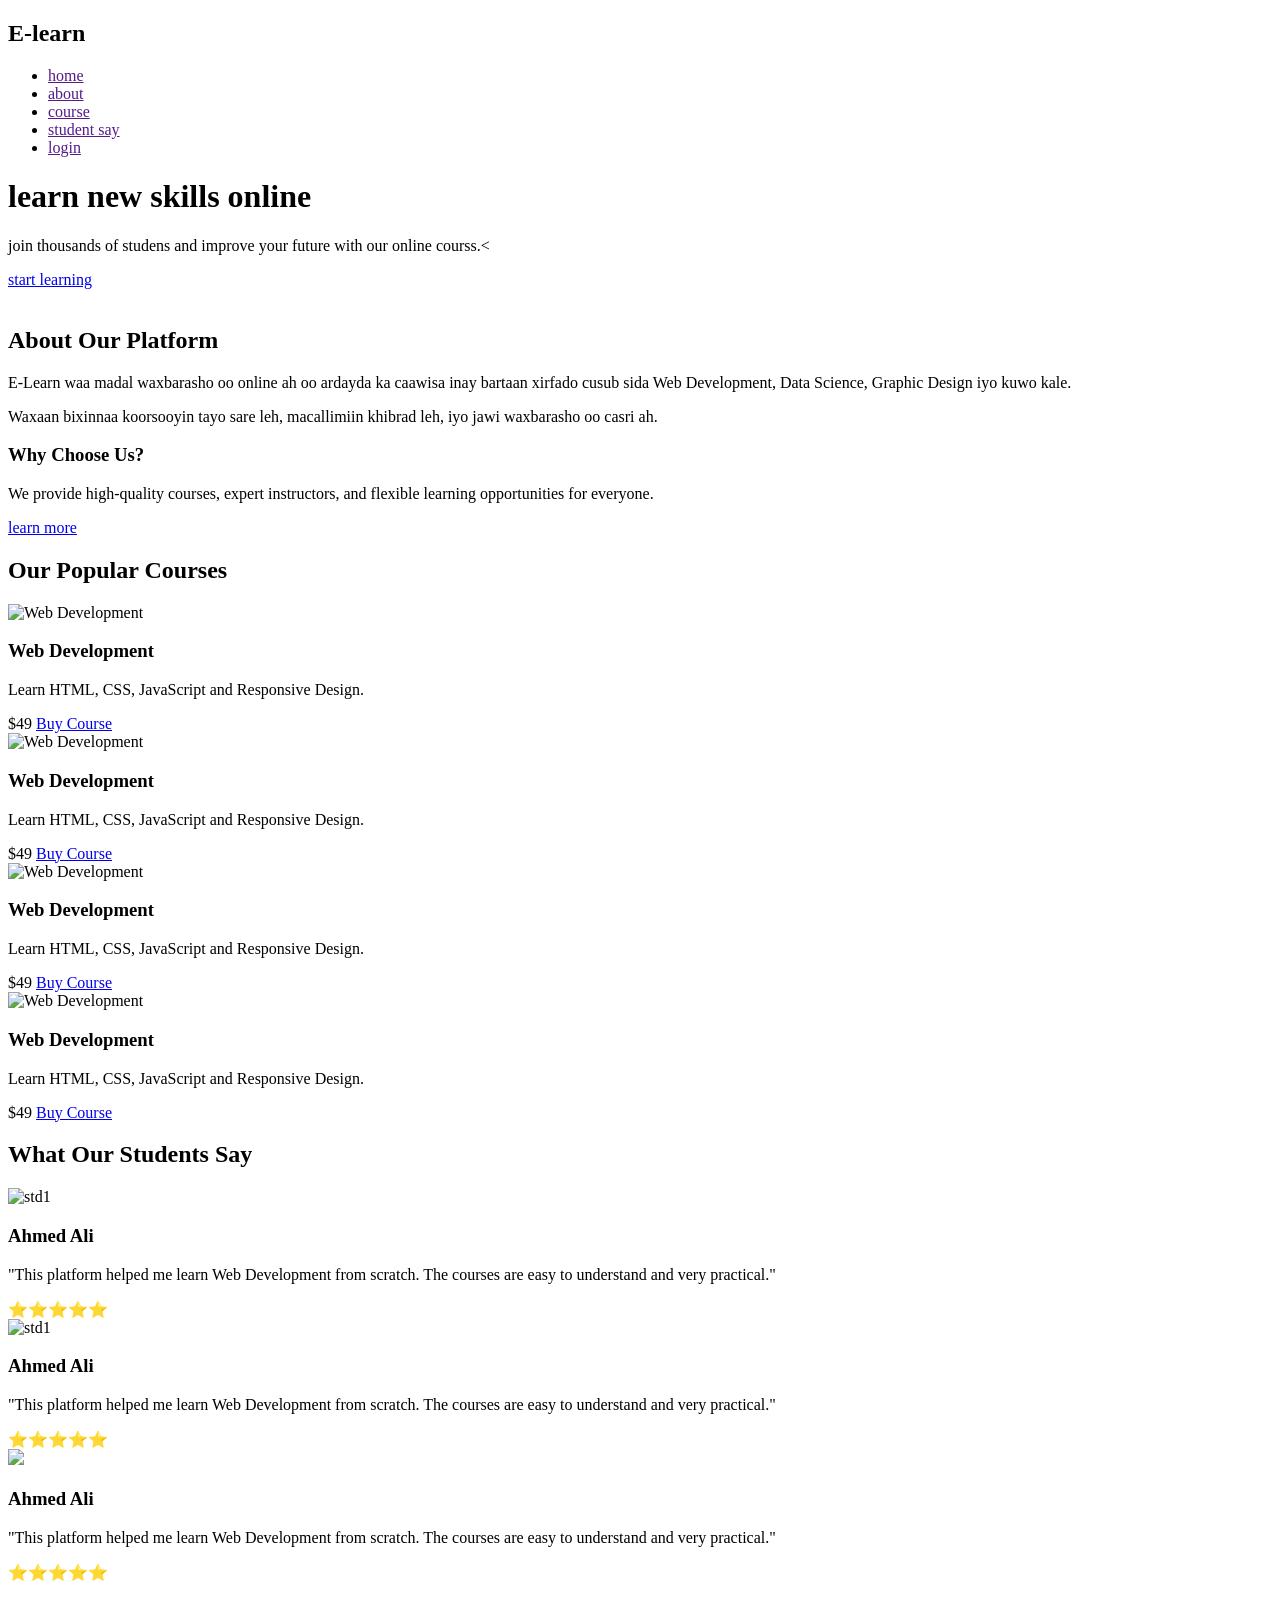
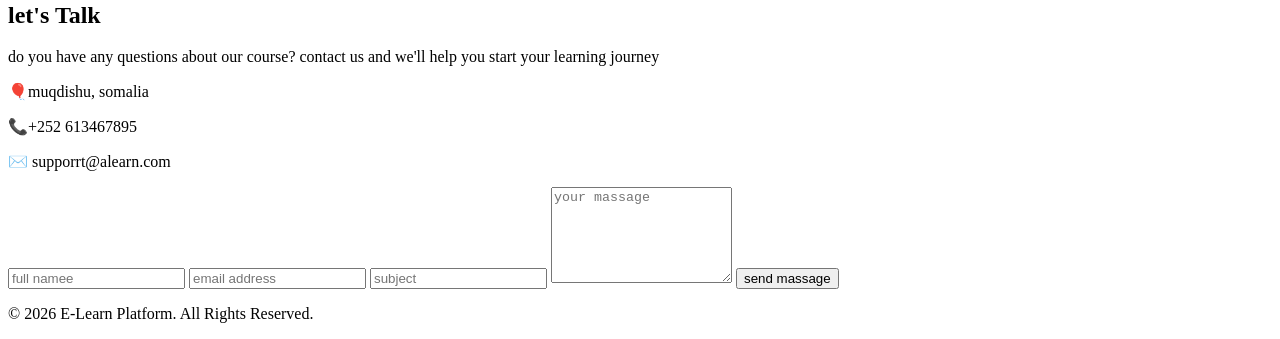
==== index.html @ 08ce7b7e "Initial commit" ====
<!DOCTYPE html>
<html lang="en">

<head>
    <meta charset="UTF-8">
    <meta name="viewport" content="width=device-width, initial-scale=1.0">
    <title>E-learn platform</title>
    <link rel="stylesheet" href="style.css">

</head>

<body>

    <header>
        <nav>
            <h2 class="logo">E-learn</h2>
            <ul>
                <li><a href="">home</a></li>
                <li><a href="">about</a></li>
                <li><a href="">course</a></li>
                <li><a href="">student say</a></li>
                <li><a href="">login</a></li>
            </ul>
        </nav>
        <div class="hero">
            <div class="hero-text">
                <h1>learn new skills online</h1>
                <p>join thousands of studens and improve your future with our online courss.< </p>
                        <a href="#" class="btn">start learning</a>

            </div>

        </div>



        <section class="about">
            <div class="about-container">

                <div class="about-image">
                    <img src="./img/e-learning-2.jpg" alt="">
                </div>

                <div class="about-contect">
                    <h2>About Our Platform</h2>

                    <p>
                        E-Learn waa madal waxbarasho oo online ah oo ardayda ka caawisa inay
                        bartaan xirfado cusub sida Web Development, Data Science, Graphic Design
                        iyo kuwo kale.
                    </p>

                    <p>
                        Waxaan bixinnaa koorsooyin tayo sare leh, macallimiin khibrad leh, iyo
                        jawi waxbarasho oo casri ah.
                    </p>

                    <h3>Why Choose Us?</h3>

                    <p>
                        We provide high-quality courses, expert instructors, and flexible
                        learning opportunities for everyone.</p>
                    <a href="#" class=about-btn>learn more</a>
                </div>
            </div>
        </section>
        <section id="course" class="courses">
            <h2>Our Popular Courses</h2>

            <div class="course-container">

                <div class="course-card">
                    <img src="https://images.unsplash.com/photo-1498050108023-c5249f4df085?w=800" alt="Web Development">

                    <div class="course-content">
                        <h3>Web Development</h3>

                        <p>Learn HTML, CSS, JavaScript and Responsive Design.</p>

                        <span>$49</span>

                        <a href="courseBuy.html" class="buy-btn">Buy Course</a>
                    </div>
                </div>

                <div class="course-card">
                    <img src="./img/5.jpg" alt="Web Development">

                    <div class="course-content">
                        <h3>Web Development</h3>

                        <p>Learn HTML, CSS, JavaScript and Responsive Design.</p>

                        <span>$49</span>

                        <a href="courseBuy.html" class="buy-btn">Buy Course</a>
                    </div>
                </div>

                <div class="course-card">
                    <img src="./img/5.jpg" alt="Web Development">

                    <div class="course-content">
                        <h3>Web Development</h3>

                        <p>Learn HTML, CSS, JavaScript and Responsive Design.</p>

                        <span>$49</span>

                        <a href="courseBuy.html" class="buy-btn">Buy Course</a>
                    </div>
                </div>

                <div class="course-card">
                    <img src="./img/5.jpg" alt="Web Development">

                    <div class="course-content">
                        <h3>Web Development</h3>

                        <p>Learn HTML, CSS, JavaScript and Responsive Design.</p>

                        <span>$49</span>

                        <a href="courseBuy.html" class="buy-btn">Buy Course</a>
                    </div>
                </div>

        </section>
        <section class="testimonials">
            <h2>What Our Students Say</h2>
            <div class="testimonials-container">
                <div class="testimonials-card">
                    <img src="./img/st1.jpg" alt="std1">
                    <h3>Ahmed Ali</h3>
                    <p>
                        "This platform helped me learn Web Development from scratch. The courses are easy to understand
                        and very practical."
                    </p>
                    <span>⭐⭐⭐⭐⭐</span>
                </div>
            


              <div class="testimonials-card">
                    <img src="./img/st2.jpg" alt="std1">
                    <h3>Ahmed Ali</h3>
                    <p>
                        "This platform helped me learn Web Development from scratch. The courses are easy to understand
                        and very practical."
                    </p>
                    <span>⭐⭐⭐⭐⭐</span>
                </div>

                 <div class="testimonials-card">
                    <img src="./img/st3.jpg alt="student 3">
                    <h3>Ahmed Ali</h3>
                    <p>
                        "This platform helped me learn Web Development from scratch. The courses are easy to understand
                        and very practical."
                    </p>
                    <span>⭐⭐⭐⭐⭐</span>
                </div>
            
        </section>

    <section class="contact">
        <div class="contect-content">
            <div class="contect-info">
                <h2> let's Talk</h2>
                <p> do you have any questions about our course? contact us and we'll help you start your
                    learning journey</p>
            <div class="contect-datails">
                <p> 🎈muqdishu, somalia</p>
                <p> 📞+252 613467895</p>
                <p>✉️ supporrt@alearn.com</p>

            </div>

            </div>

            <div class="contect-form">
                <form>
                    <input type="text" placeholder="full namee " required>
                    <input type="email" placeholder="email address" required>
                    <input type="text" placeholder="subject" required>
                    <textarea rows="6" placeholder="your massage"></textarea> 
                    <button type=" submit">send massage</button>
                </form>
            </div>
        </section>
        <footer class="footer">
    <p>&copy; 2026 E-Learn Platform. All Rights Reserved.</p>
</footer>
                
                
                

            







    </header>

</body>

</html>
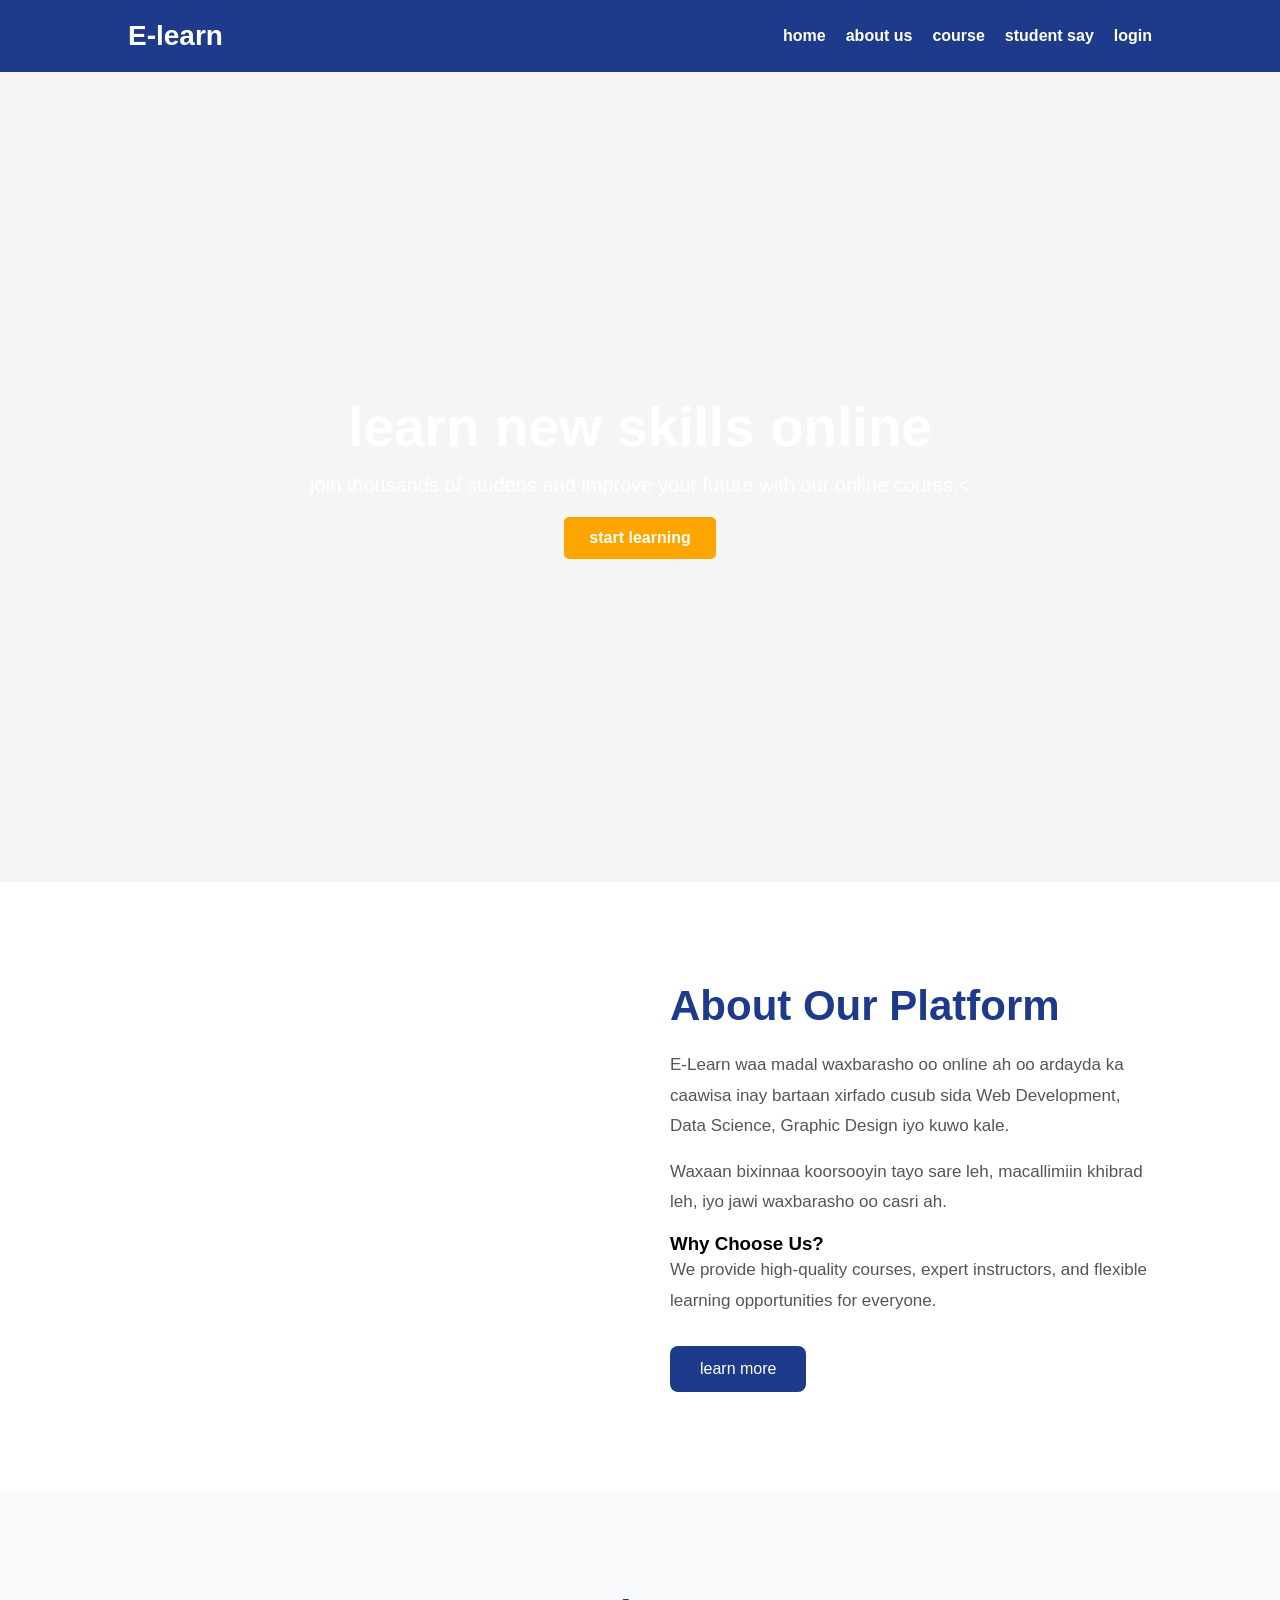
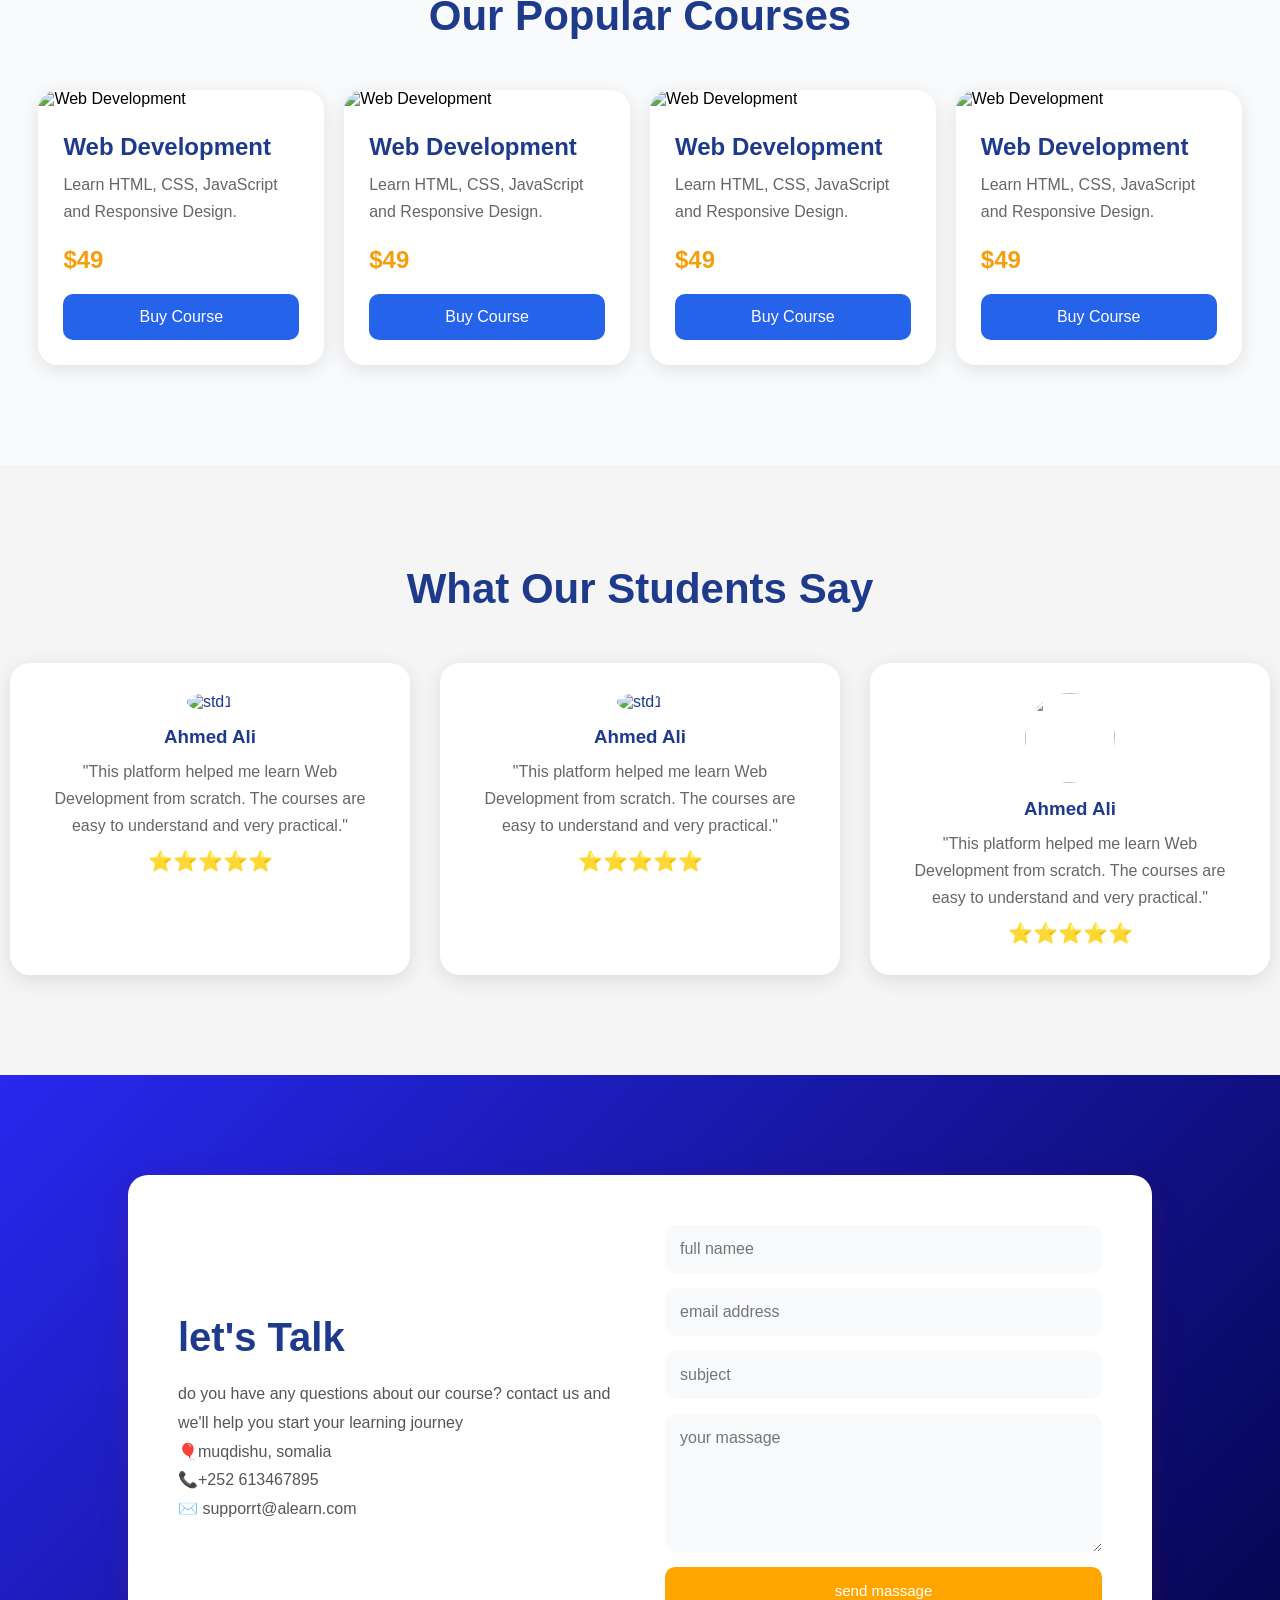
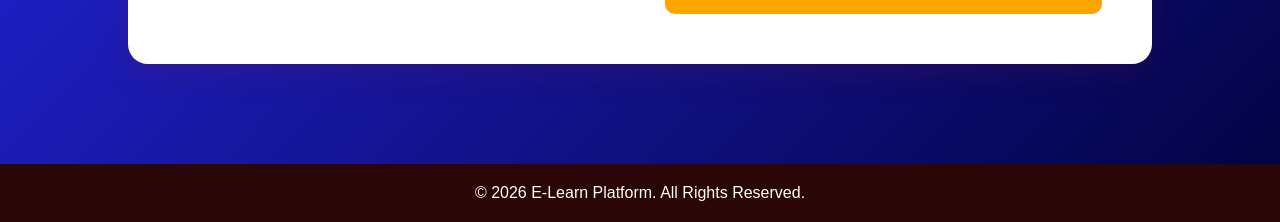
==== commit 46d0351f: "changed the hero text" ====
--- a/index.html
+++ b/index.html
@@ -16,7 +16,7 @@
             <h2 class="logo">E-learn</h2>
             <ul>
                 <li><a href="">home</a></li>
-                <li><a href="">about</a></li>
+                <li><a href="">about us</a></li>
                 <li><a href="">course</a></li>
                 <li><a href="">student say</a></li>
                 <li><a href="">login</a></li>
--- a/style.css
+++ b/style.css
@@ -0,0 +1,366 @@
+* {
+    margin: 0;
+    padding: 0;
+    box-sizing: border-box;
+    font-family: Arial, Helvetica, sans-serif;
+}
+
+body {
+    background-color: whitesmoke;
+}
+
+/* navbar */
+nav {
+    display: flex;
+    justify-content: space-between;
+    align-items: center;
+    padding: 20px 10%;
+    background-color: #1e3a8a;
+}
+
+.logo {
+    color: white;
+    font-size: 28px;
+}
+
+nav ul {
+    display: flex;
+    list-style: none;
+}
+
+nav ul li {
+    margin-left: 20px;
+}
+
+nav ul li a {
+    color: white;
+    text-decoration: none;
+    font-weight: bold;
+}
+
+nav ul li a:hover {
+    color: lightskyblue;
+}
+
+/* Hero Section */
+
+.hero{
+    height: 90vh;
+    display: flex;
+    justify-content: center;
+    align-items: center;
+    text-align: center;
+
+    background: linear-gradient(rgba(0,0,0,0.5)),
+                url("./img/1.jpg");
+
+    background-size: cover;
+    background-position: center;
+    background-repeat: no-repeat;
+}
+.hero-text{
+    color: white;
+}
+
+.hero-text h1{
+    font-size: 55px;
+    margin-bottom: 15px;
+}
+
+.hero-text p{
+    font-size: 20px;
+    margin-bottom: 20px;
+}
+
+.btn{
+    display: inline-block;
+    background: orange;
+    color: white;
+    padding: 12px 25px;
+    border-radius: 5px;
+    text-decoration: none;
+    font-weight: bold;
+}
+
+.btn:hover{
+    background: rgb(198, 129,1);
+}
+.about{
+    padding: 100px 10%;
+    background-color: #ffff;
+}
+
+.about-container{
+    display: flex;
+    align-items: center;
+    justify-content: space-between;
+    gap: 60px;
+    flex-wrap: wrap;
+}
+
+.about-image{
+    flex: 1;
+}
+
+.about-image img{
+    width: 100%;
+    border-radius: 20px;
+    box-shadow: 0 10px 30px rgba(0, 0, 0, 0.2);
+}
+
+.about-contect{
+    flex: 1;
+}
+.about-contect h2{
+    font-size: 42px;
+    color: #1e3a8a;
+    margin-bottom: 20px;
+}
+
+.about-contect p{
+    color: #555;
+    line-height: 1.8;
+    margin-bottom: 15px;
+    font-size: 17px;
+}
+
+.about-btn{
+    display: inline-block;
+    margin-top: 15px;
+    background: #1e3a8a;
+    padding: 14px 30px;
+    color: #fff;
+    text-decoration: none;
+    border-radius: 8px;
+    transition: 0.3s;
+}
+.about-btn:hover{
+    background: #01195d;
+}
+/* Courses */
+
+.courses{
+    padding: 100px 3%;
+    background: #f8fafc;
+}
+
+.courses h2{
+    text-align: center;
+    font-size: 42px;
+    color: #1e3a8a;
+    margin-bottom: 50px;
+}
+
+.course-container{
+    display: grid;
+    grid-template-columns: repeat(auto-fit,minmax(280px,1fr));
+    gap: 20px;
+}
+
+.course-card{
+    background: #fff;
+    border-radius: 20px;
+    overflow: hidden;
+    box-shadow: 0 5px 20px rgba(0,0,0,.1);
+    transition: .4s;
+}
+
+.course-card:hover{
+    transform: translateY(-10px);
+}
+
+.course-card img{
+    width: 100%;
+    height: 300px;
+    object-fit: cover;
+}
+
+.course-content{
+    padding: 25px;
+}
+
+.course-content h3{
+    color: #1e3a8a;
+    margin-bottom: 10px;
+    font-size: 24px;
+}
+
+.course-content p{
+    color: #666;
+    line-height: 1.7;
+    margin-bottom: 20px;
+}
+
+.course-content span{
+    display: block;
+    font-size: 24px;
+    font-weight: bold;
+    color: #f59e0b;
+    margin-bottom: 20px;
+}
+
+.buy-btn{
+    display: block;
+    text-align: center;
+    background: #2563eb;
+    color: white;
+    text-decoration: none;
+    padding: 14px;
+    border-radius: 10px;
+    transition: .3s;
+}
+
+.buy-btn:hover{
+    background: #1e40af;
+}
+/* testimonials */
+
+.testimonials{
+    padding: 100px 10px;
+    color: #1e3a8a;
+    text-align: center;
+}
+
+.testimonials h2{
+    font-size: 42px;
+    margin-bottom: 50px;
+}
+
+.testimonials-container{
+    display: grid;
+    grid-template-columns: repeat(auto-fit, minmax(300px, 1fr));
+    gap: 30px;
+}
+
+.testimonials-card{
+    background: white;
+    padding: 30px;
+    border-radius: 20px;
+    box-shadow: 0 5px 20px rgba(0, 0, 0, 0.1);
+    transition: 0.3s;
+}
+
+.testimonials-card:hover{
+    transform: translateY(-10px);
+}
+
+.testimonials-card img{
+    width: 90px;
+    height: 90px;
+    border-radius: 50%;
+    object-fit: cover;
+    margin-bottom: 15px;
+}
+
+.testimonials-card h3{
+    margin-bottom: 10px;
+}
+
+.testimonials-card p{
+    color: #666;
+    line-height: 1.7;
+    margin-bottom: 10px;
+}
+
+.testimonials-card span{
+    font-size: 20px;
+}
+.contact{
+    padding: 100px 10%;
+    background: linear-gradient(135deg,rgb(40, 40, 239),rgb(3, 3, 70));
+
+    
+
+
+}
+.contect-content{
+    max-width: 1100px;
+    margin: auto;
+    display: flex;
+    gap: 50px;
+    align-items: center;
+    background: white;
+    padding: 50px;
+    border-radius: 20px;
+    box-shadow: 0 10px 30px rgba(138, 30, 30, 0.15);
+
+
+}
+.contect-info{
+    flex:1;
+
+
+}
+.contect-form{
+    flex: 1;
+
+}
+.contect-info h2{
+    font-size: 40px;
+    color: #1e3a8a;
+    margin-bottom: 20px;
+
+}
+.contect-info p{
+    line-height: 1.8;
+    color: #555;
+
+}
+.contect-details{
+    margin-top: 30px;
+
+}
+.contect-details{
+    margin: 15px 0;
+    font-size: 18px;
+
+
+}
+.contect-form form{
+    display: flex;
+    flex-direction: column;
+    
+}
+
+.contect-form input,
+.contect-form textarea{
+    padding: 15px ;
+    margin-bottom: 15px;
+    border: none;
+    background: #f8fafc;
+    border-radius: 10px;
+    font-size: 16px;
+
+
+
+}
+.contect-form form input:focus,
+.contect-form form textarea:focus{
+    outline: none;
+    border: 2px solid #2158ef;
+}
+
+.contect-form form button{
+    background: orange;
+    color: white;
+    border: none;
+    padding: 15px;
+    font-size: 15px;
+    border-radius: 10px;
+    cursor: pointer;
+    transition: all 0.4s;
+}
+
+.contect-form form button:hover{
+    transform: translateY(-5px);
+}
+
+/* footer */
+
+.footer{
+    text-align: center;
+    padding: 20px;
+    background: rgb(42, 6, 6);
+    color: white;
+}
+
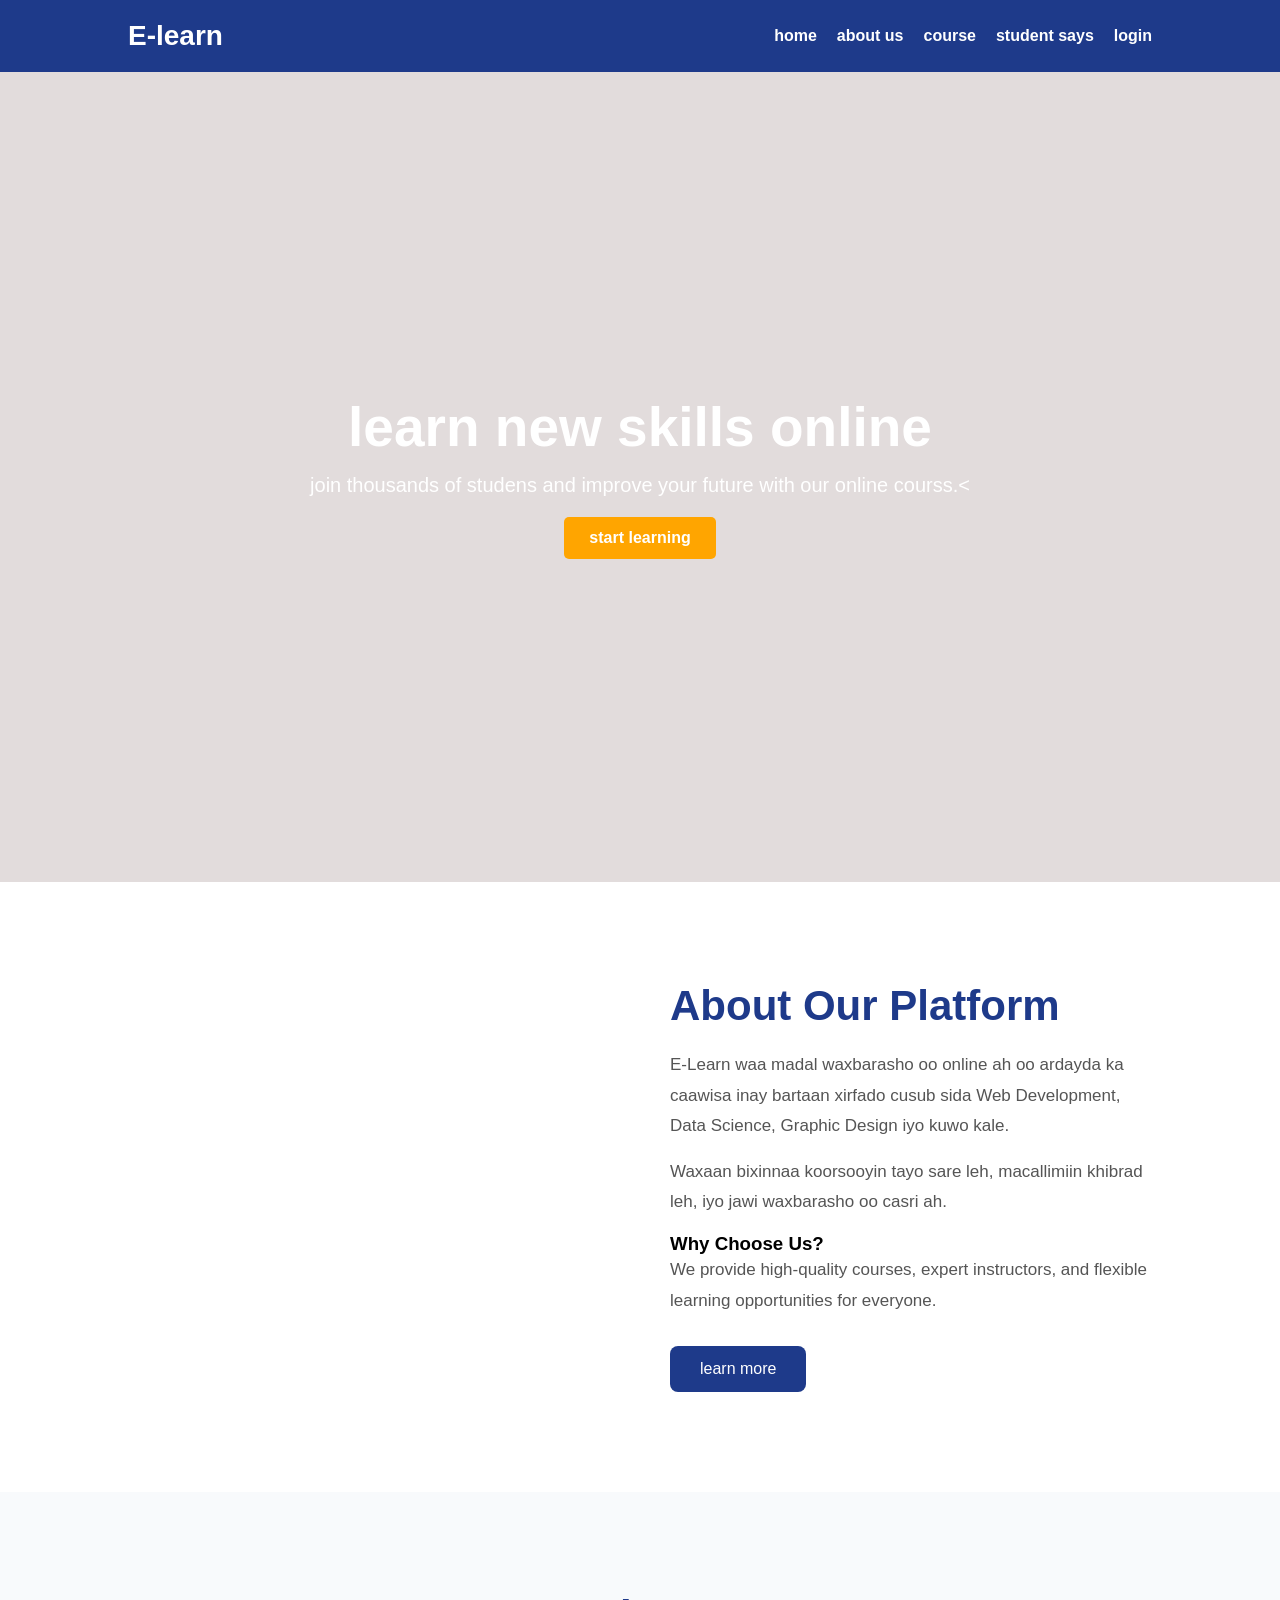
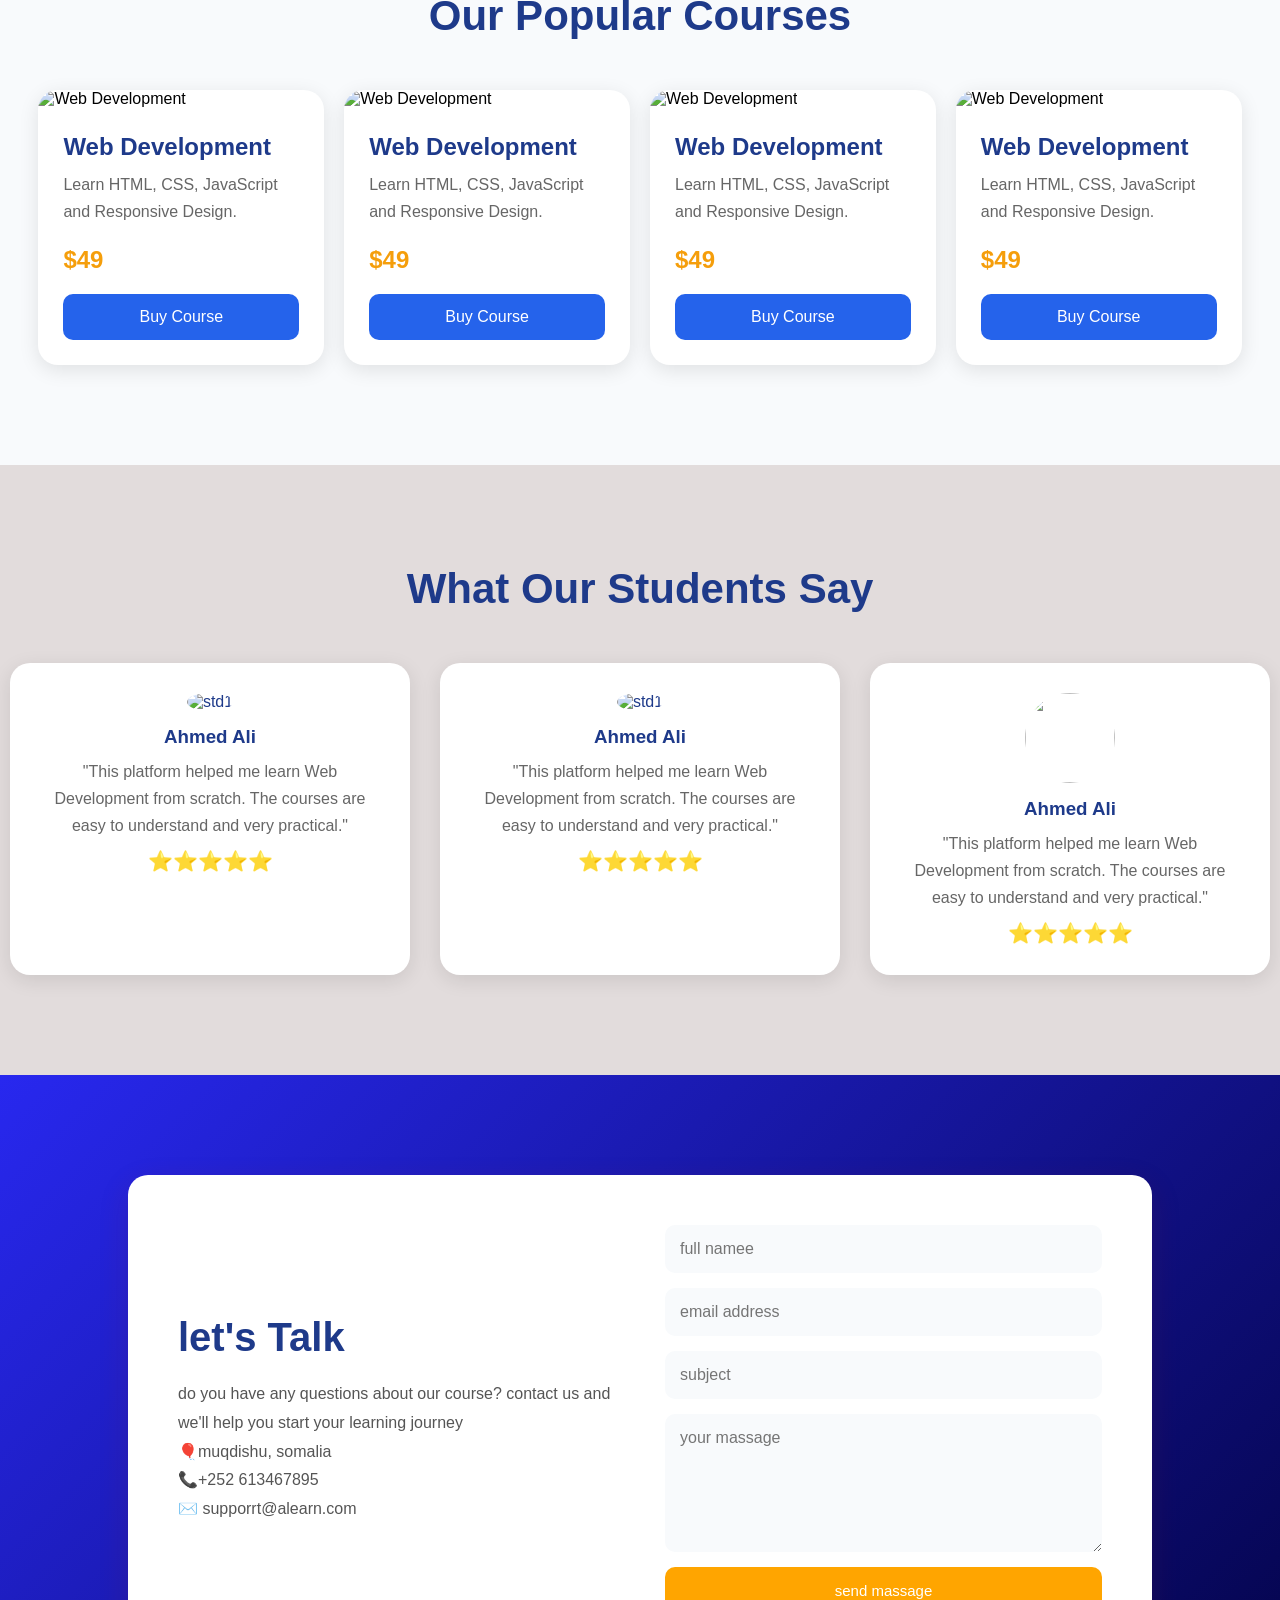
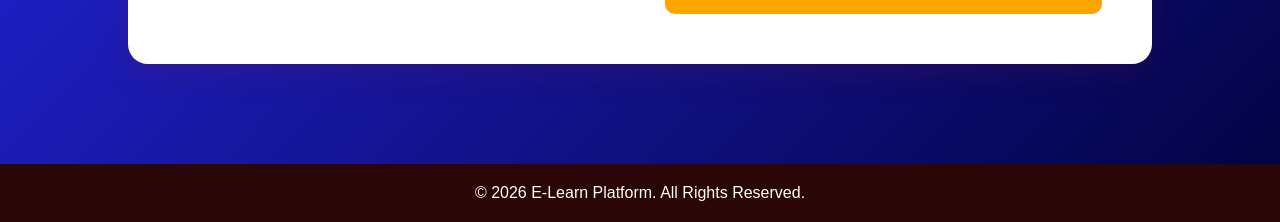
==== commit 5930cbfc: "changed the background color and text" ====
--- a/index.html
+++ b/index.html
@@ -18,7 +18,7 @@
                 <li><a href="">home</a></li>
                 <li><a href="">about us</a></li>
                 <li><a href="">course</a></li>
-                <li><a href="">student say</a></li>
+                <li><a href="">student says</a></li>
                 <li><a href="">login</a></li>
             </ul>
         </nav>
--- a/style.css
+++ b/style.css
@@ -6,7 +6,7 @@
 }
 
 body {
-    background-color: whitesmoke;
+    background-color: rgb(226, 220, 220);
 }
 
 /* navbar */
